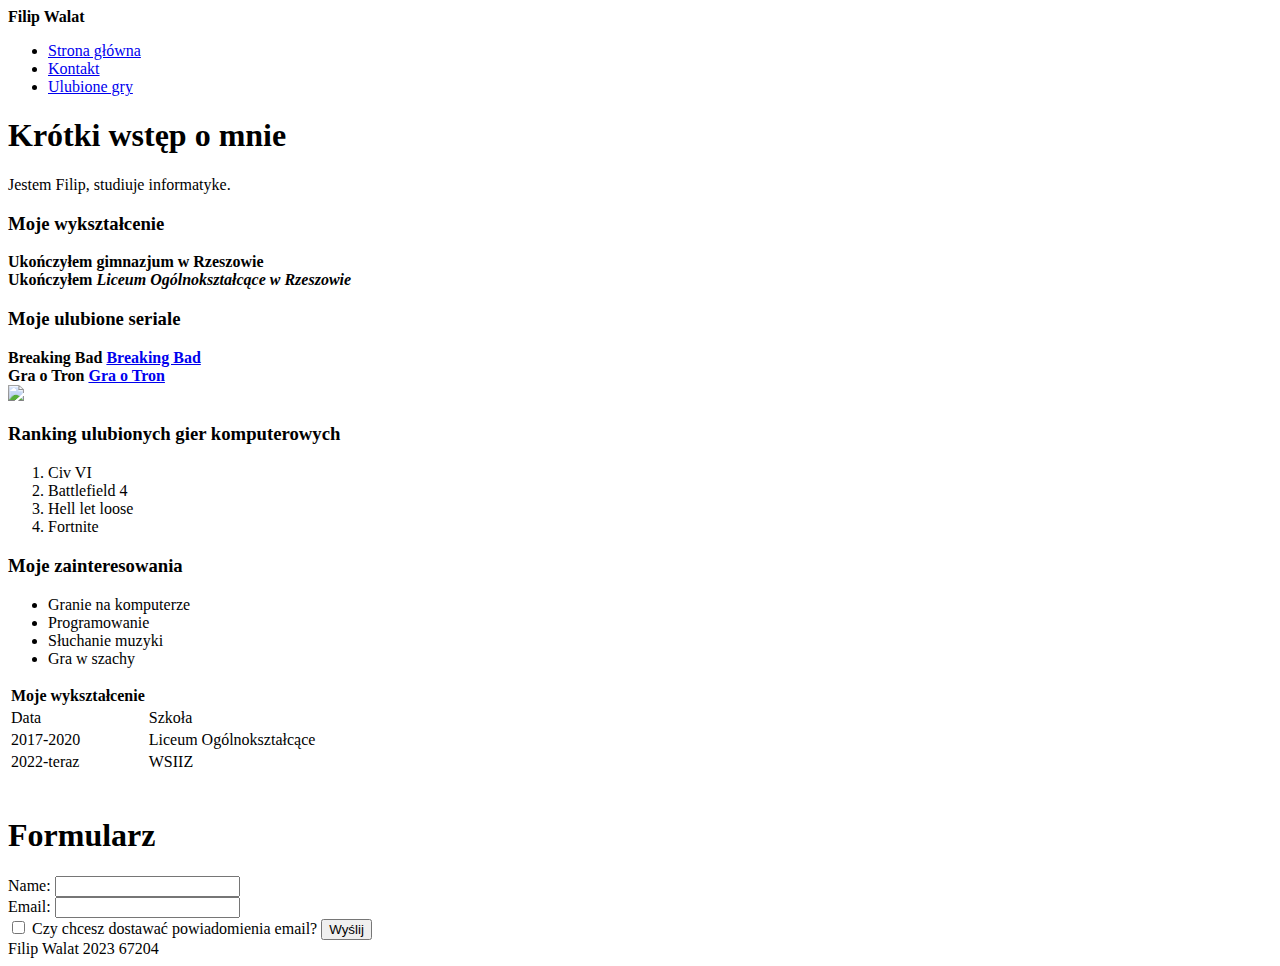
==== strona/index.html @ e09ad86d "j" ====
<!DOCTYPE html>
<html lang="pl">
<head>
    <meta charset="UTF-8">
    <meta http-equiv="X-UA-Compatible" content="IE=edge">
    <meta name="viewport" content="width=device-width, initial-scale=1.0">
    <title>My website</title>
</head>

<body>

    <header>
        <b>Filip Walat</b>
        <ul>
       <li> <a href="#">Strona główna</a> </li>
        <li> <a href="kontakt/index.html">Kontakt</a></li>
        <li><a href="gry/index.html">Ulubione gry</a></li>
        </ul>
    </header>
   
    <nav>
    <h1>Krótki wstęp o mnie</h1>
    <p>Jestem Filip, studiuje informatyke.</p>
     <h3>Moje wykształcenie </h3>
     <b>Ukończyłem gimnazjum w Rzeszowie<br></b>
     <b>Ukończyłem <i>Liceum Ogólnokształcące w Rzeszowie</i></b>  
    
    </nav>
<section>
<article></article>
    <h3>Moje ulubione seriale</h3>
     <b>
        Breaking Bad <a href = https://www.filmweb.pl/serial/Breaking+Bad-2008-430668 > Breaking Bad <br></a>

        Gra o Tron <a href = https://www.filmweb.pl/serial/Gra+o+tron-2011-476848 > Gra o Tron <br></a>
    </b>
</article>
<img src="https://fwcdn.pl/cwpo/00/18/18/13.3.jpg"/>
<article></article>   
<h3>Ranking ulubionych gier komputerowych</h3>
    <ol>
        <li>Civ VI</li>
        <li>Battlefield 4</li>
        <li>Hell let loose</li>
        <li>Fortnite</li>



    </ol>
</article> 
<article>
<h3>Moje zainteresowania</h3>
    <ul>
       <li>Granie na komputerze</li> 
       <li>Programowanie</li> 
       <li>Słuchanie muzyki</li> 
       <li>Gra w szachy</li> 
    </ul>
</article>
<aside></aside>    
<table>
        <tr>
            <th>Moje wykształcenie</th>
        </tr>
        <tr>
            <td>Data</td>
            <td>Szkoła</td>
        </tr>
        <tr>
            <td>2017-2020</td>
            <td>Liceum Ogólnokształcące</td>
        
        </tr>
        <tr>
            <td> 2022-teraz</td>
            <td>WSIIZ</td>
        </tr>
    </table>
</aside>  
<table>
    <tr>
        <td></td>
        <td rowspan="2"></td>
        <td></td>
    </tr>
    
    <tr>
        <td></td>
        <td></td>
    </tr>
    
    <tr>
        <td></td>
        <td colspan="2",rowspan="2"></td>
    </tr>
    
    <tr>
        <td></td>
    </tr>
    
    <tr>
        <td colspan="2"></td>
        <td></td>
    </tr>
</table>
<h1>Formularz</h1>
<form action="" method="get">
<label>Name:
    <input type="xyz"/>
</label><br>
<form action="" method="get">
    <label>Email:
        <input type="xyz"/>
    </label><br>
    <input type="checkbox" id="zgoda" name="zgoda" value="zgodaa">
<label for="zgoda"> Czy chcesz dostawać powiadomienia email?</label>
    <button type="button">Wyślij</button>
</form>
<footer>Filip Walat 2023 67204</footer>
</body>
</html>
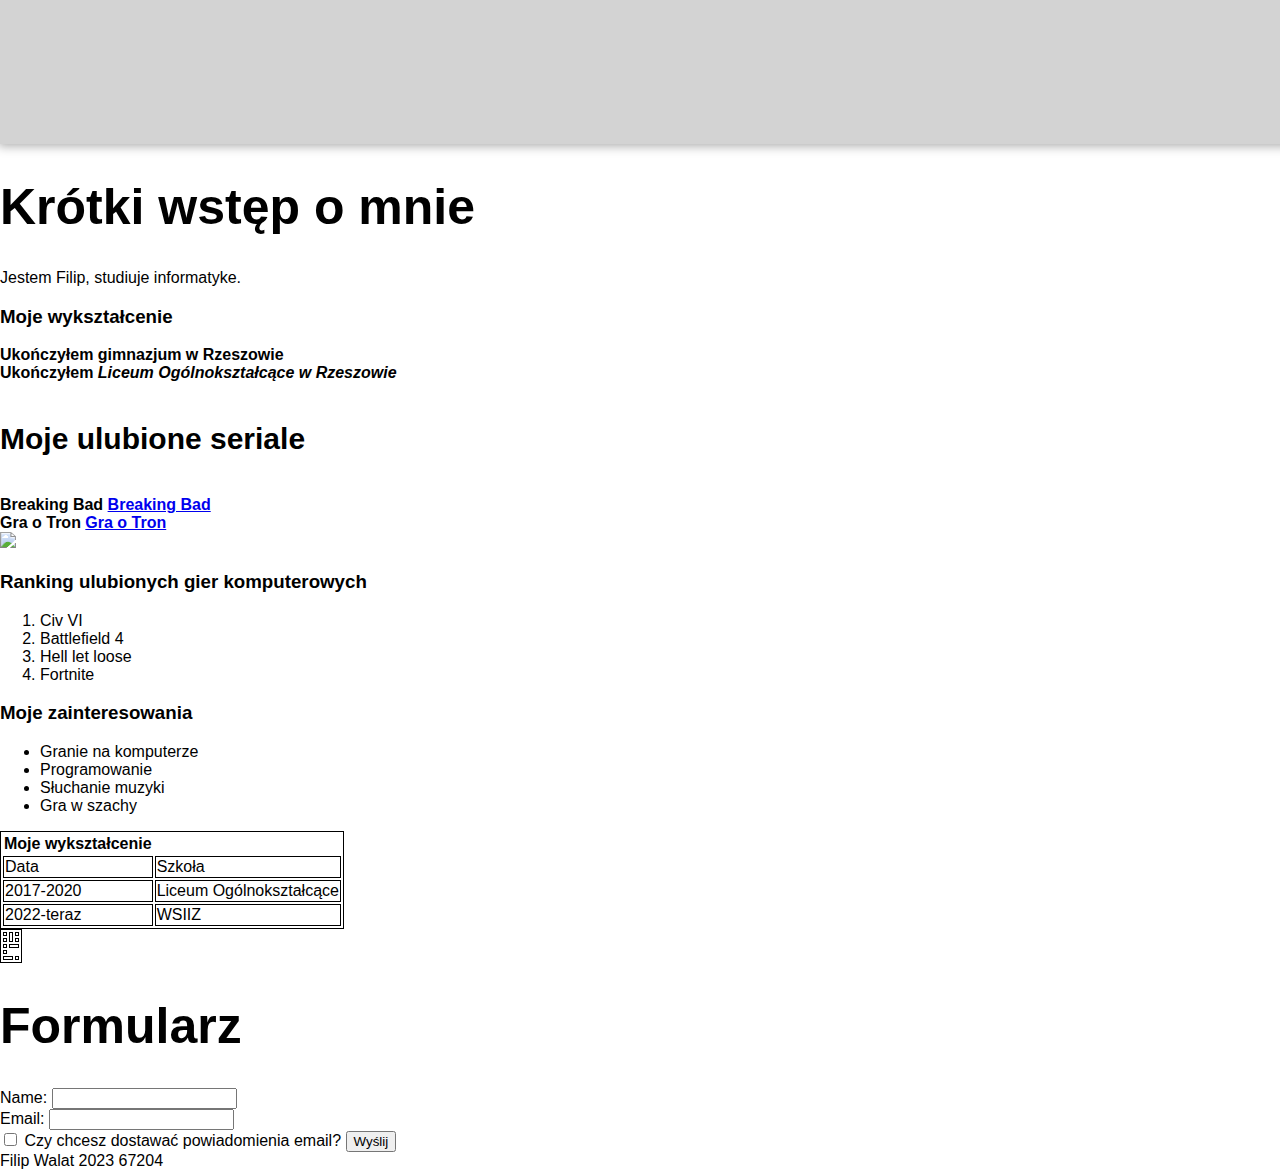
==== commit f46cd9e3: "essa" ====
--- a/strona/index.html
+++ b/strona/index.html
@@ -5,16 +5,32 @@
     <meta http-equiv="X-UA-Compatible" content="IE=edge">
     <meta name="viewport" content="width=device-width, initial-scale=1.0">
     <title>My website</title>
+    
+    <style>
+       
+       body {padding: 0px; margin: 0px; font-family: sans-serif; font-size: medium; box-sizing: border-box;}
+       h1 {font-size: 50px;}
+       h4 {font-size: 30px;}
+       header {display: flex; background-color: lightgrey; position: relative; 
+                top: 100%; box-shadow: 0 0 10px 2px #aaa; padding: 20px 120px; width: 1920px; left: 0%; top: 100%;flex-wrap: wrap; justify-content: flex-end; flex-direction: row; align-items: center; height: 100%;}
+       table {border: 1px #000000 solid;size: 100px 100px;}
+       td {border: 1px solid #000000; } 
+       tr {border: #000000 1px solid;}
+
+
+    </style>
 </head>
 
 <body>
 
+    
     <header>
-        <b>Filip Walat</b>
+        
         <ul>
-       <li> <a href="#">Strona główna</a> </li>
+        <li>Filip Walat</li>
+            <li> <a href="#">Strona główna</a> </li>
         <li> <a href="kontakt/index.html">Kontakt</a></li>
-        <li><a href="gry/index.html">Ulubione gry</a></li>
+        <li> <a href="gry/index.html">Ulubione gry</a></li>
         </ul>
     </header>
    
@@ -28,7 +44,7 @@
     </nav>
 <section>
 <article></article>
-    <h3>Moje ulubione seriale</h3>
+    <h4>Moje ulubione seriale</h4>
      <b>
         Breaking Bad <a href = https://www.filmweb.pl/serial/Breaking+Bad-2008-430668 > Breaking Bad <br></a>
 
@@ -75,6 +91,7 @@
             <td> 2022-teraz</td>
             <td>WSIIZ</td>
         </tr>
+    <section>
     </table>
 </aside>  
 <table>
@@ -103,6 +120,7 @@
         <td></td>
     </tr>
 </table>
+</section>
 <h1>Formularz</h1>
 <form action="" method="get">
 <label>Name:
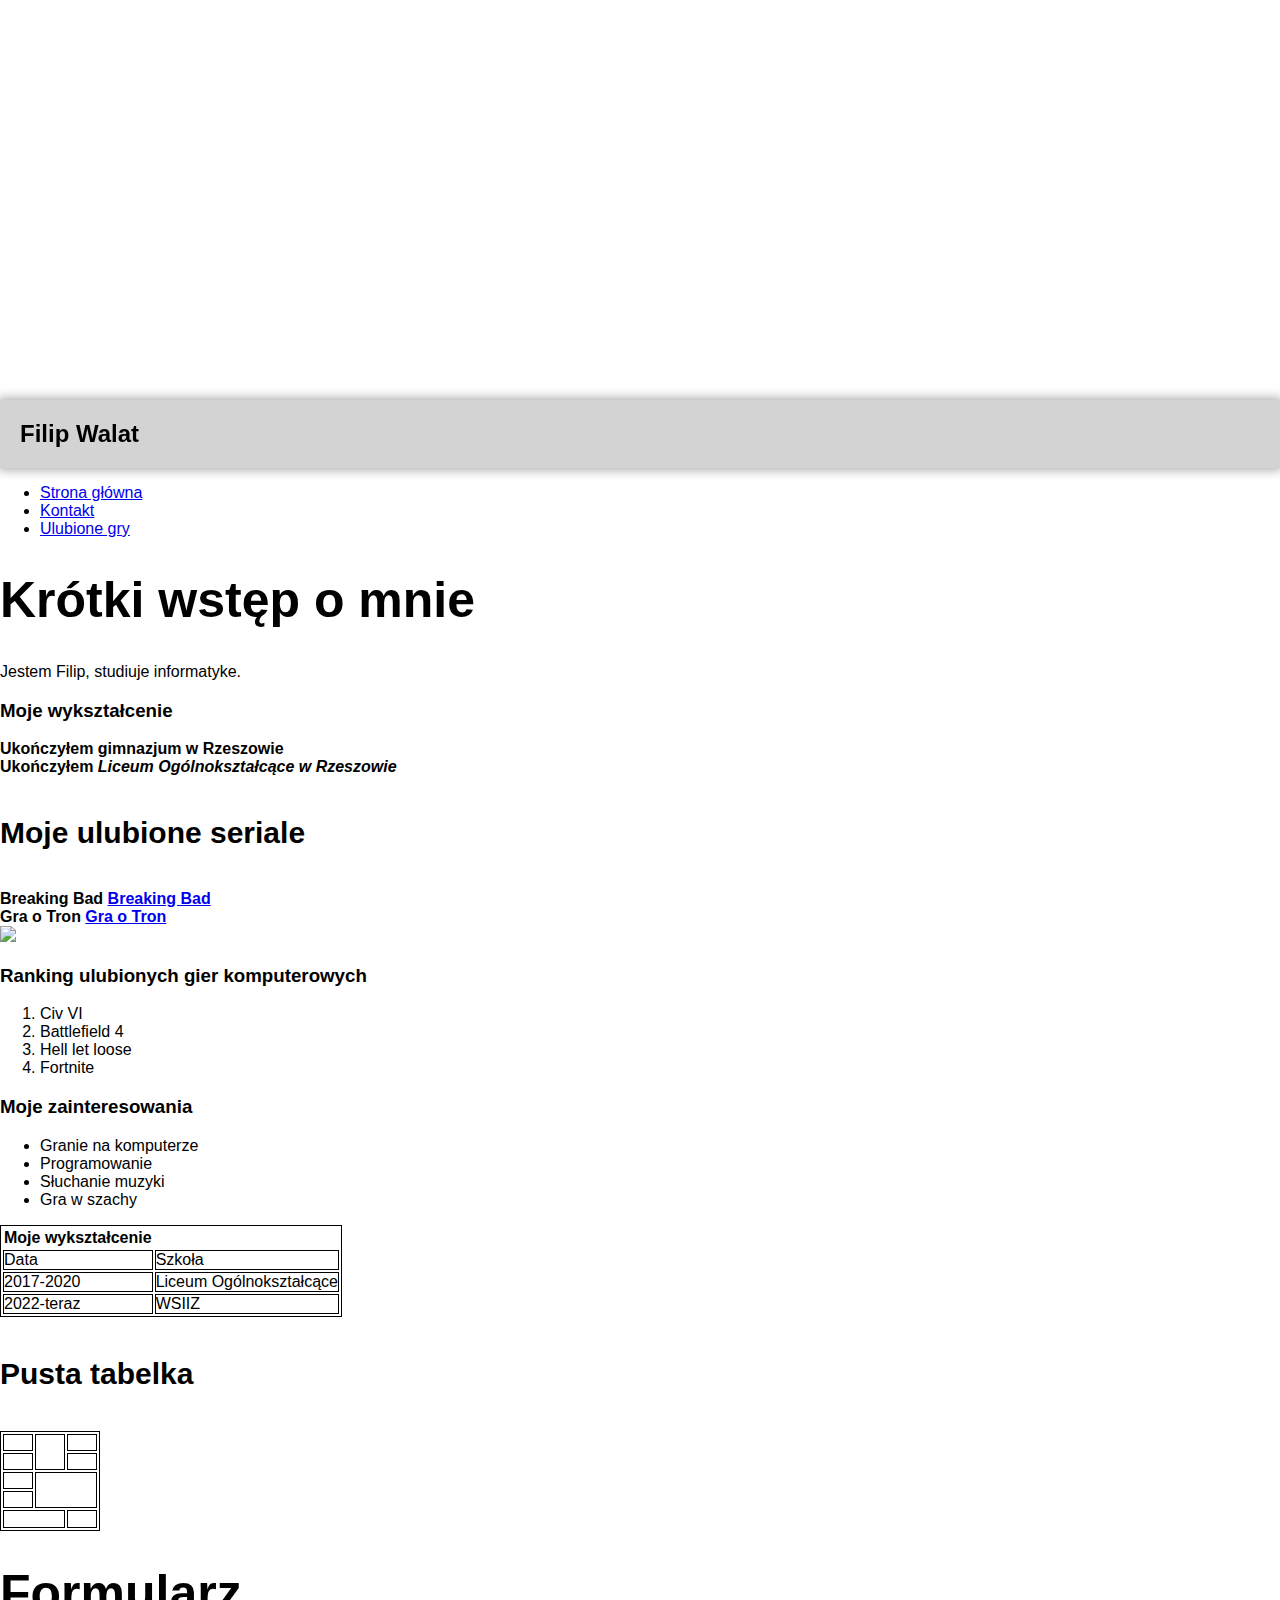
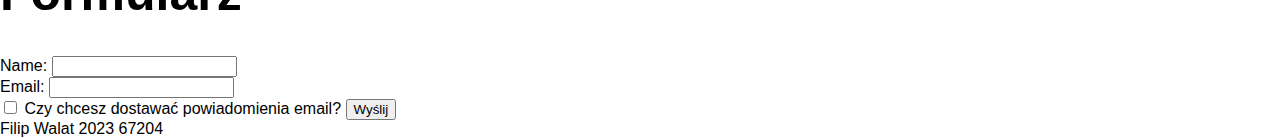
==== commit a46c4351: "111" ====
--- a/strona/index.html
+++ b/strona/index.html
@@ -7,43 +7,56 @@
     <title>My website</title>
     
     <style>
-       
-       body {padding: 0px; margin: 0px; font-family: sans-serif; font-size: medium; box-sizing: border-box;}
+        *{box-sizing: border-box;}
+        body {padding: 0 0; margin: 0; font-family: "Inter" , sans-serif;}
+       div {margin 0; padding-top: 200px;}
        h1 {font-size: 50px;}
        h4 {font-size: 30px;}
-       header {display: flex; background-color: lightgrey; position: relative; 
-                top: 100%; box-shadow: 0 0 10px 2px #aaa; padding: 20px 120px; width: 1920px; left: 0%; top: 100%;flex-wrap: wrap; justify-content: flex-end; flex-direction: row; align-items: center; height: 100%;}
-       table {border: 1px #000000 solid;size: 100px 100px;}
-       td {border: 1px solid #000000; } 
+       header {position: sticky; height: 100%; background-color: lightgray; top 0; left: 0; display: flex; justify-content: space-between; flex-direction: row; align-items: flex-end;
+        box-shadow: 0 0 10px 2px #aaa;padding-left: 20px;padding-right: 120px;z-index: 100;}
+        header nav ul {flex-direction: row; list-style: none; display: flex; gap: 100px; }
+        header ul nav li:first-child{display: flex;position: relative; margin-left: 0;}
+        .header1  {margin}
+       
+
+       table {border: 1px #000000 solid}
+       th {align-items: center;}
+       td {border: 1px solid #000000; padding: 0%; } 
        tr {border: #000000 1px solid;}
+      
 
 
     </style>
 </head>
 
 <body>
-
-    
-    <header>
+<div class="header1">
+    <div class="Filip">
+        <header>
         
+        <h2>Filip Walat</h2>
+    </div>
+</div>
+        <nav>
         <ul>
-        <li>Filip Walat</li>
-            <li> <a href="#">Strona główna</a> </li>
+        <li> <a href="#">Strona główna</a> </li>
         <li> <a href="kontakt/index.html">Kontakt</a></li>
         <li> <a href="gry/index.html">Ulubione gry</a></li>
         </ul>
+    </nav>
     </header>
-   
-    <nav>
+</div>
+
+    <article>
     <h1>Krótki wstęp o mnie</h1>
     <p>Jestem Filip, studiuje informatyke.</p>
      <h3>Moje wykształcenie </h3>
      <b>Ukończyłem gimnazjum w Rzeszowie<br></b>
      <b>Ukończyłem <i>Liceum Ogólnokształcące w Rzeszowie</i></b>  
+    </article>
     
-    </nav>
 <section>
-<article></article>
+<article>
     <h4>Moje ulubione seriale</h4>
      <b>
         Breaking Bad <a href = https://www.filmweb.pl/serial/Breaking+Bad-2008-430668 > Breaking Bad <br></a>
@@ -52,16 +65,13 @@
     </b>
 </article>
 <img src="https://fwcdn.pl/cwpo/00/18/18/13.3.jpg"/>
-<article></article>   
+<article>   
 <h3>Ranking ulubionych gier komputerowych</h3>
     <ol>
         <li>Civ VI</li>
         <li>Battlefield 4</li>
         <li>Hell let loose</li>
         <li>Fortnite</li>
-
-
-
     </ol>
 </article> 
 <article>
@@ -73,8 +83,9 @@
        <li>Gra w szachy</li> 
     </ul>
 </article>
-<aside></aside>    
-<table>
+<aside>  
+
+    <table>
         <tr>
             <th>Moje wykształcenie</th>
         </tr>
@@ -94,7 +105,9 @@
     <section>
     </table>
 </aside>  
-<table>
+<article>
+    <h4>Pusta tabelka</h4>
+    <table BORDER=1 WIDTH=100px HEIGHT=100px>
     <tr>
         <td></td>
         <td rowspan="2"></td>
@@ -108,7 +121,7 @@
     
     <tr>
         <td></td>
-        <td colspan="2",rowspan="2"></td>
+        <td colspan="2" rowspan="2"></td>
     </tr>
     
     <tr>
@@ -119,7 +132,10 @@
         <td colspan="2"></td>
         <td></td>
     </tr>
+</article>
 </table>
+</div>
+<article>
 </section>
 <h1>Formularz</h1>
 <form action="" method="get">
@@ -134,6 +150,7 @@
 <label for="zgoda"> Czy chcesz dostawać powiadomienia email?</label>
     <button type="button">Wyślij</button>
 </form>
+</article>
 <footer>Filip Walat 2023 67204</footer>
 </body>
 </html>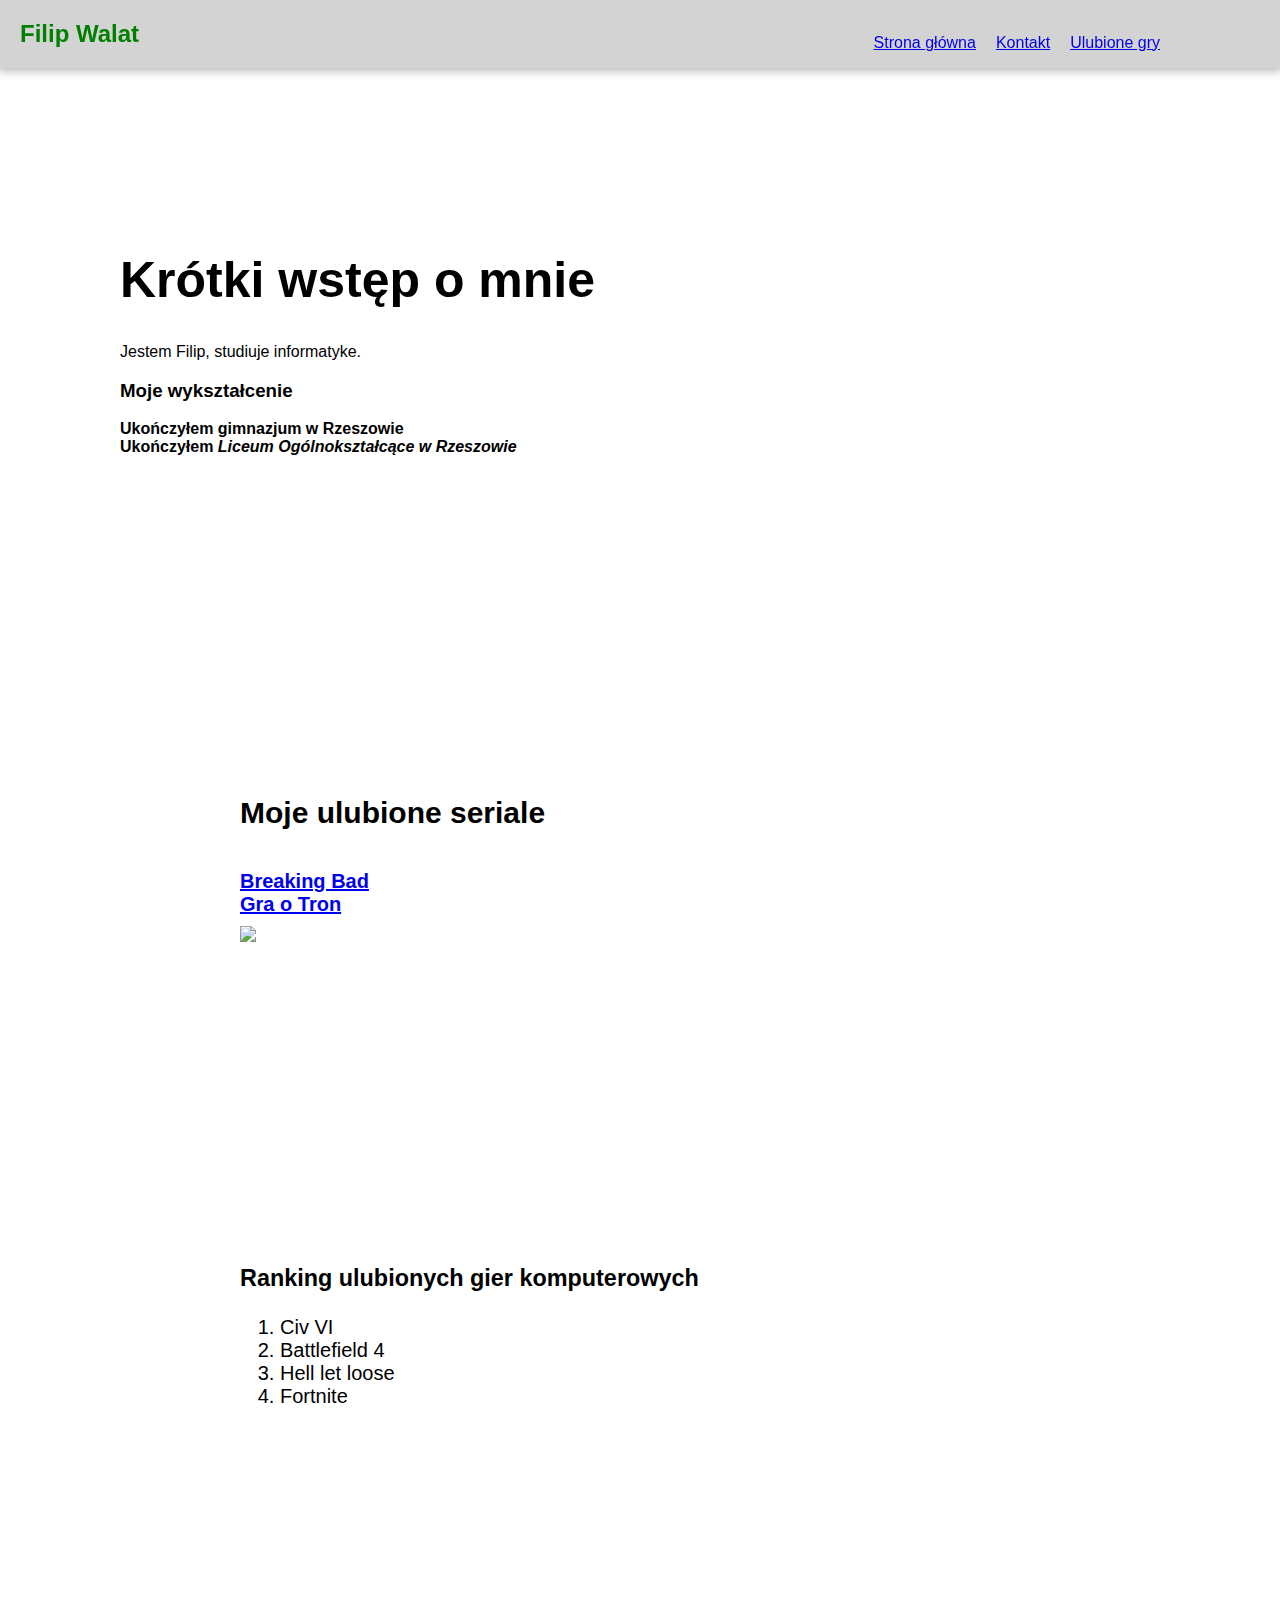
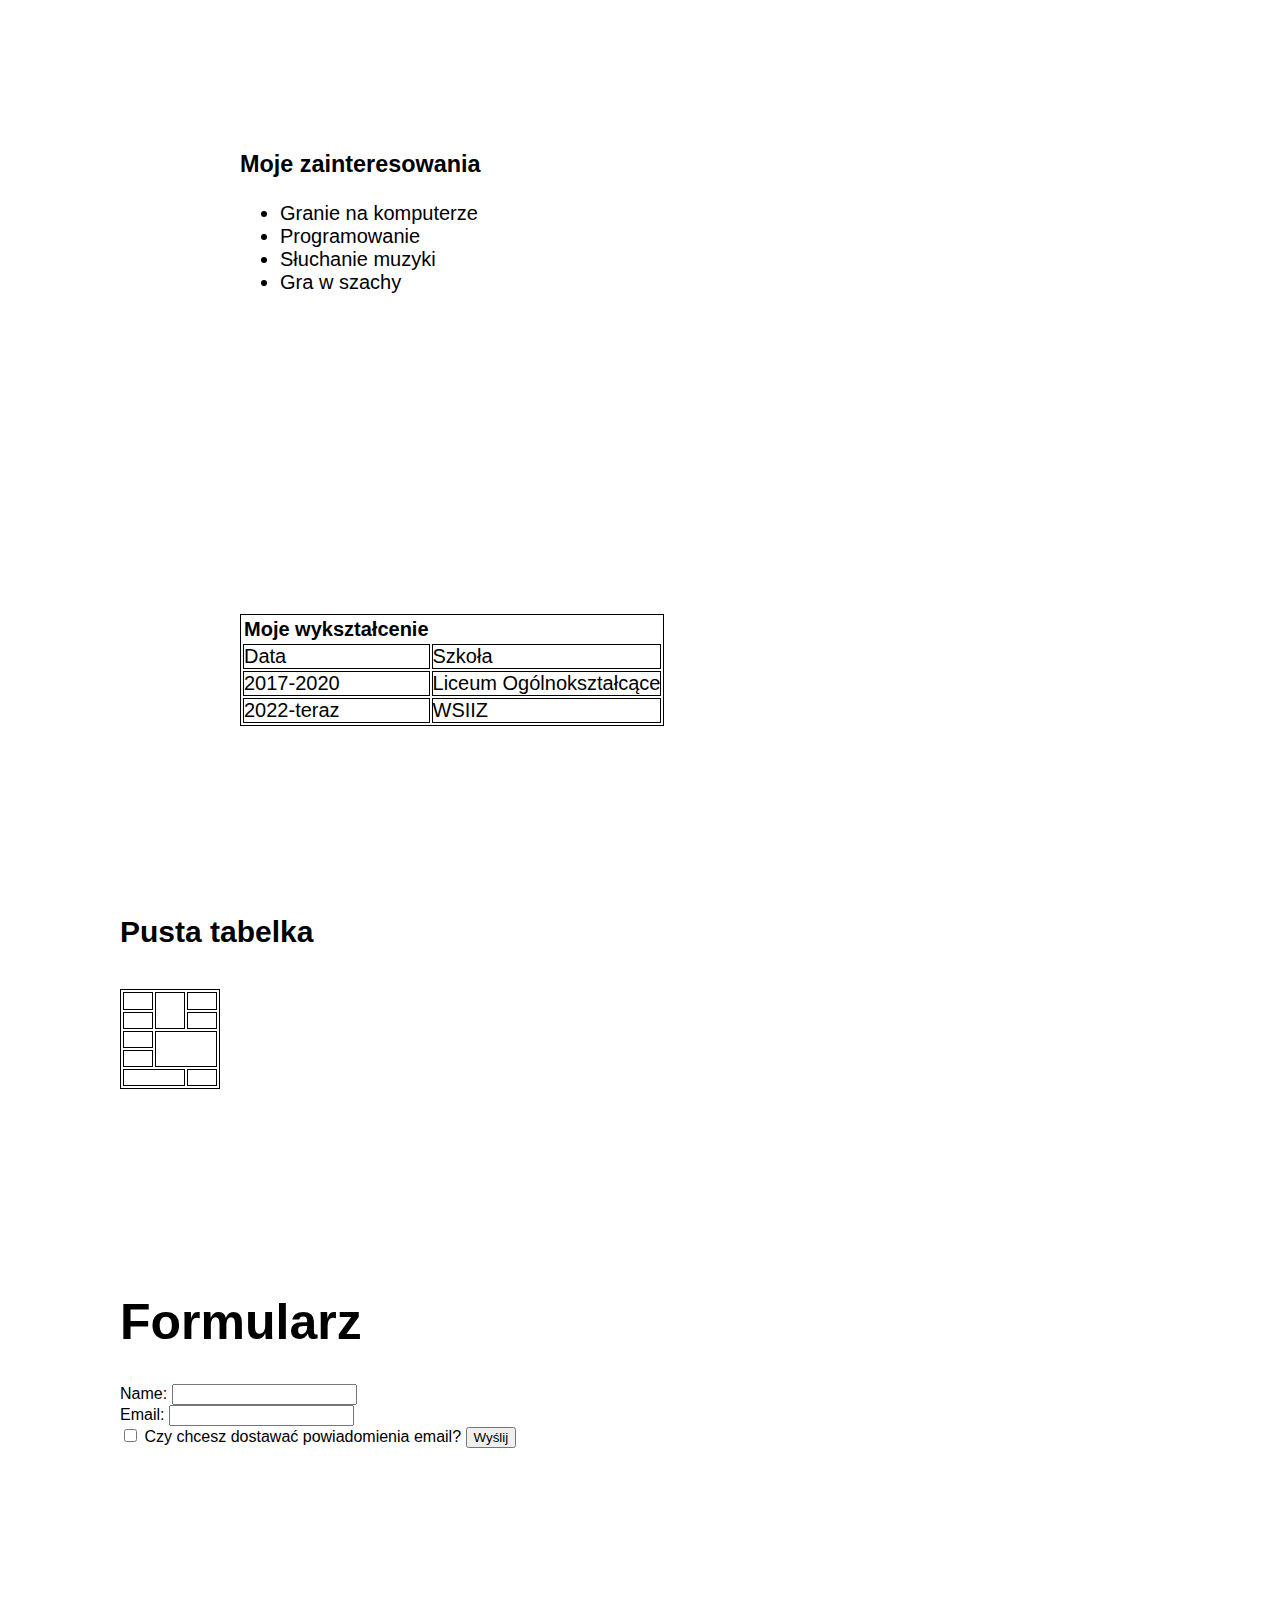
==== commit b44306b6: "ewe" ====
--- a/strona/index.html
+++ b/strona/index.html
@@ -9,30 +9,35 @@
     <style>
         *{box-sizing: border-box;}
         body {padding: 0 0; margin: 0; font-family: "Inter" , sans-serif;}
-       div {margin 0; padding-top: 200px;}
+       div {margin: 0; padding-top: 200px;}
        h1 {font-size: 50px;}
        h4 {font-size: 30px;}
-       header {position: sticky; height: 100%; background-color: lightgray; top 0; left: 0; display: flex; justify-content: space-between; flex-direction: row; align-items: flex-end;
+       header {position: sticky; height: 100%; background-color: lightgray; top: 0; left: 0; display: flex; justify-content: space-between; flex-direction: row; align-items: flex-end;
         box-shadow: 0 0 10px 2px #aaa;padding-left: 20px;padding-right: 120px;z-index: 100;}
-        header nav ul {flex-direction: row; list-style: none; display: flex; gap: 100px; }
-        header ul nav li:first-child{display: flex;position: relative; margin-left: 0;}
-        .header1  {margin}
-       
+        header nav ul {flex-direction: row; list-style: none; display: flex; gap: 20px; justify-content: right; align-items: center;}
+        
+        .header1  {margin: 0;  padding: 0;}
+        .Filip {margin: 0; margin: 0; padding: 0; color: green;}
+       header nav {display: block;}
 
        table {border: 1px #000000 solid}
        th {align-items: center;}
        td {border: 1px solid #000000; padding: 0%; } 
        tr {border: #000000 1px solid;}
-      
+       article {display: block; position: relative; padding: 150px 120px; flex-direction: row; align-items: center; justify-content: center; }
+        section {display: block; padding-top: 0; padding-bottom: 0; padding-left: 120px; padding-right: 120px; font-size: 20px;}
+       aside {display: flex;}
+       .jpgresize{padding-top: 10px; width: 100px; display: flex; height: auto; }
 
 
     </style>
 </head>
 
 <body>
-<div class="header1">
+    <header>
+    <div class="header1">
     <div class="Filip">
-        <header>
+        
         
         <h2>Filip Walat</h2>
     </div>
@@ -56,15 +61,21 @@
     </article>
     
 <section>
-<article>
-    <h4>Moje ulubione seriale</h4>
-     <b>
-        Breaking Bad <a href = https://www.filmweb.pl/serial/Breaking+Bad-2008-430668 > Breaking Bad <br></a>
 
-        Gra o Tron <a href = https://www.filmweb.pl/serial/Gra+o+tron-2011-476848 > Gra o Tron <br></a>
+    
+    <article>
+        <h4>Moje ulubione seriale</h4>
+    <b>
+        <a href = https://www.filmweb.pl/serial/Breaking+Bad-2008-430668 > Breaking Bad <br></a>
+
+        <a href = https://www.filmweb.pl/serial/Gra+o+tron-2011-476848 > Gra o Tron <br></a>
     </b>
+    <div class="jpgresize">
+    <img src="https://fwcdn.pl/cwpo/00/18/18/13.3.jpg"/>
+    </div>
 </article>
-<img src="https://fwcdn.pl/cwpo/00/18/18/13.3.jpg"/>
+
+</aside>
 <article>   
 <h3>Ranking ulubionych gier komputerowych</h3>
     <ol>
@@ -83,7 +94,7 @@
        <li>Gra w szachy</li> 
     </ul>
 </article>
-<aside>  
+<article>  
 
     <table>
         <tr>
@@ -104,8 +115,8 @@
         </tr>
     <section>
     </table>
-</aside>  
-<article>
+</article>  
+<p>
     <h4>Pusta tabelka</h4>
     <table BORDER=1 WIDTH=100px HEIGHT=100px>
     <tr>
@@ -132,11 +143,12 @@
         <td colspan="2"></td>
         <td></td>
     </tr>
-</article>
+
 </table>
-</div>
+
+</p>
+</section>
 <article>
-</section>
 <h1>Formularz</h1>
 <form action="" method="get">
 <label>Name:
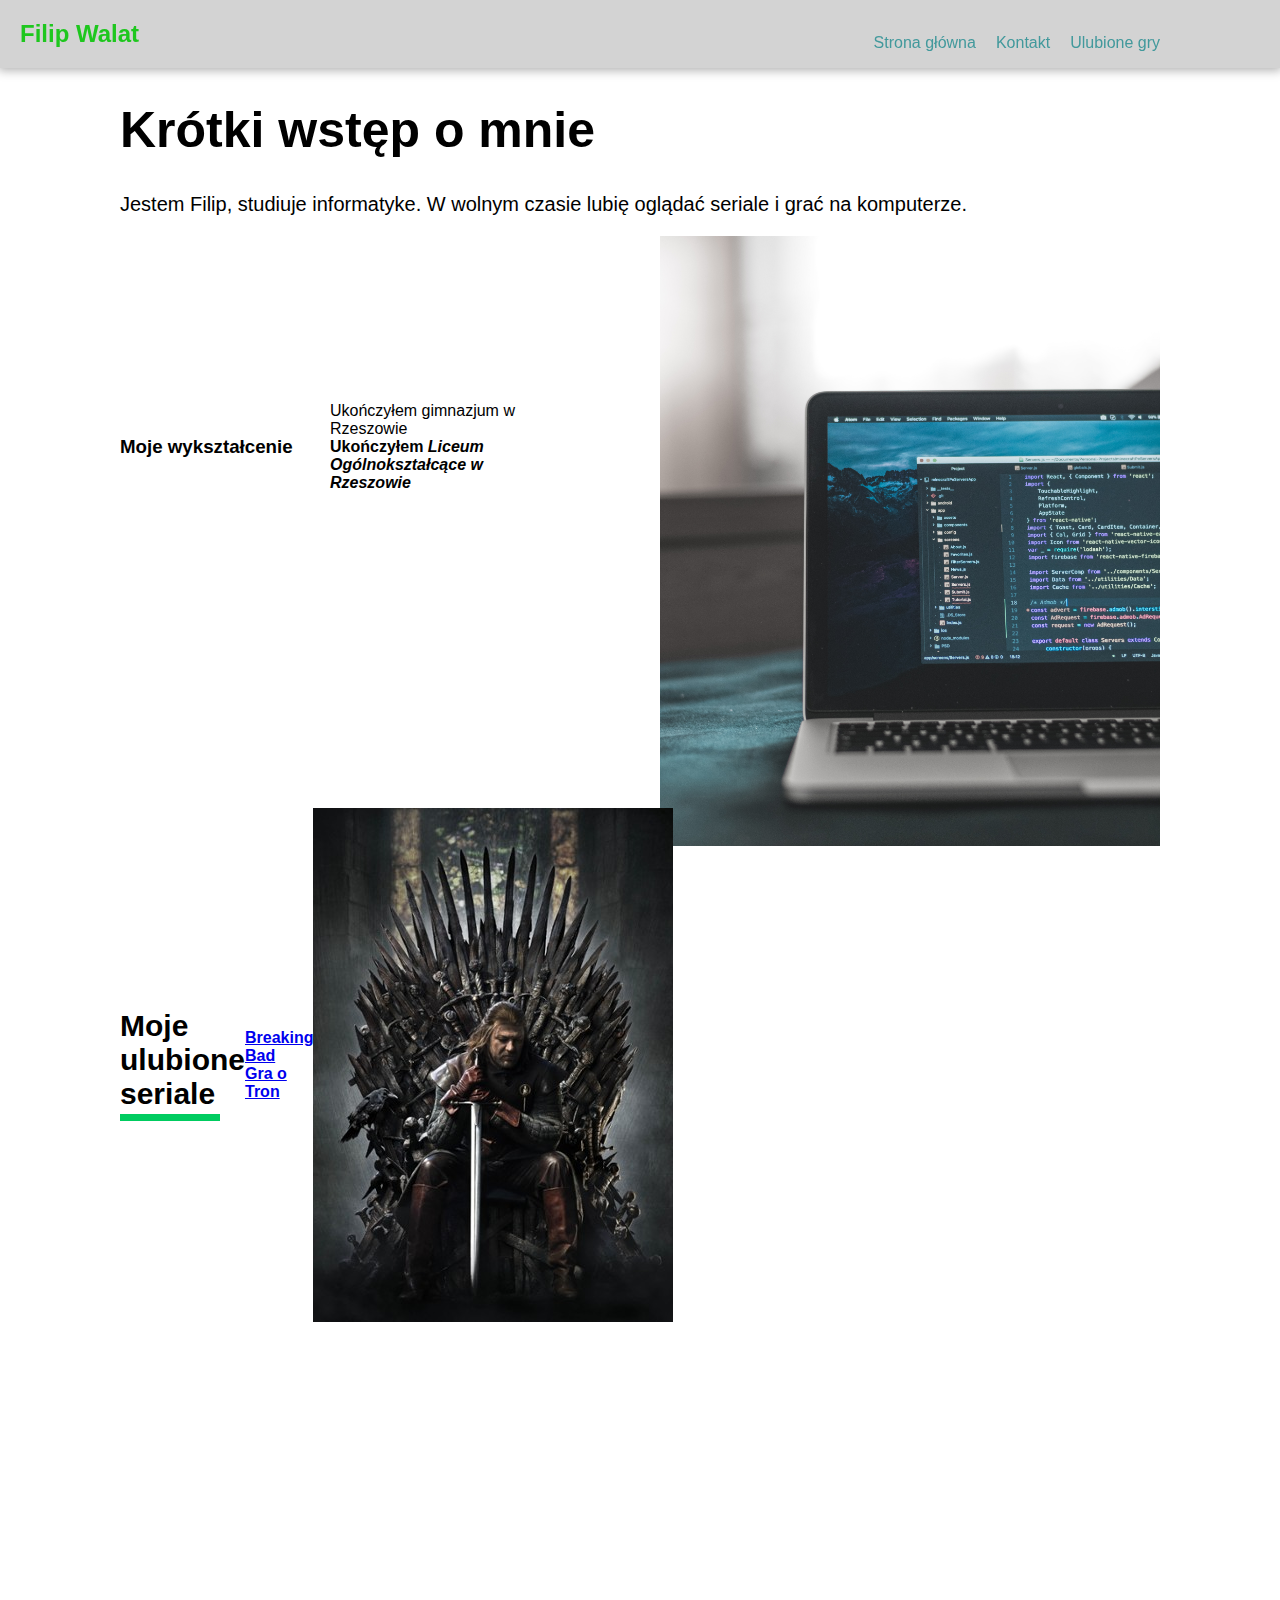
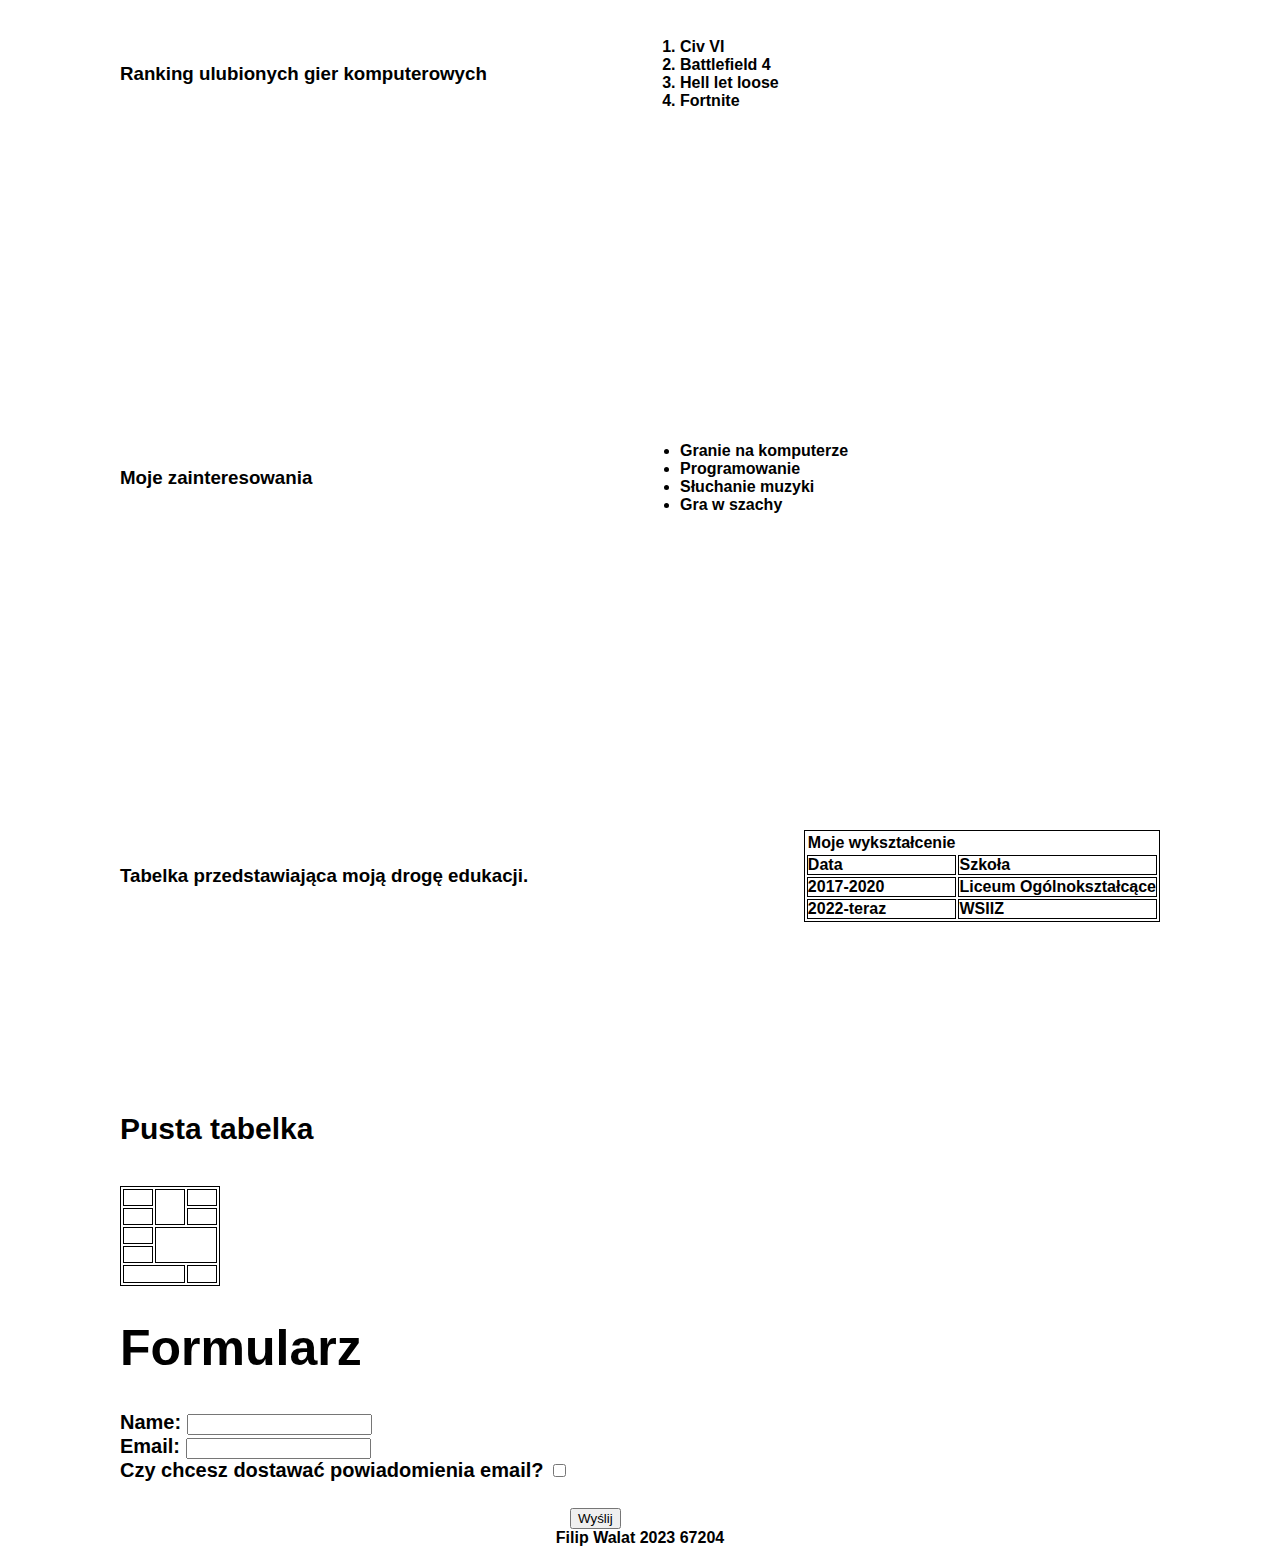
==== commit d1628fb3: "wwww" ====
--- a/strona/index.html
+++ b/strona/index.html
@@ -7,27 +7,39 @@
     <title>My website</title>
     
     <style>
+        
         *{box-sizing: border-box;}
         body {padding: 0 0; margin: 0; font-family: "Inter" , sans-serif;}
-       div {margin: 0; padding-top: 200px;}
        h1 {font-size: 50px;}
        h4 {font-size: 30px;}
+       article h4::after {display: block;width: 100px;height: 7px;background-color: #00cc60; margin-top: 3px;content: "";}
+       
        header {position: sticky; height: 100%; background-color: lightgray; top: 0; left: 0; display: flex; justify-content: space-between; flex-direction: row; align-items: flex-end;
-        box-shadow: 0 0 10px 2px #aaa;padding-left: 20px;padding-right: 120px;z-index: 100;}
+                box-shadow: 0 0 10px 2px #aaa;padding-left: 20px;padding-right: 120px;z-index: 100;}
         header nav ul {flex-direction: row; list-style: none; display: flex; gap: 20px; justify-content: right; align-items: center;}
-        
+        header nav ul li a {text-decoration: none; color: rgb(66, 153, 156);}
         .header1  {margin: 0;  padding: 0;}
-        .Filip {margin: 0; margin: 0; padding: 0; color: green;}
+        .Filip {margin: 0; margin: 0; padding: 0; color: rgb(30, 199, 30);}
        header nav {display: block;}
+       
+       footer{text-align: center;}
 
        table {border: 1px #000000 solid}
-       th {align-items: center;}
+       
        td {border: 1px solid #000000; padding: 0%; } 
        tr {border: #000000 1px solid;}
-       article {display: block; position: relative; padding: 150px 120px; flex-direction: row; align-items: center; justify-content: center; }
-        section {display: block; padding-top: 0; padding-bottom: 0; padding-left: 120px; padding-right: 120px; font-size: 20px;}
-       aside {display: flex;}
-       .jpgresize{padding-top: 10px; width: 100px; display: flex; height: auto; }
+       
+       article {display: flex; position: relative; padding: 150px 120px; flex-direction: row; align-items: center; justify-content: space-between; }
+       .article-element {width: 50%; }
+       .obrazek {margin: 0; display: flex; align-items: centers;}
+       section {display: block; padding-top: 0; padding-bottom: 0; padding-left: 120px; padding-right: 120px; font-size: 20px;}
+       .main-section{float:right; float:; position: relative;;}
+       .main-section::before {content: ""; position: absolute;top: 0;left: 0;display: block;width: 100%;margin: 0 auto; overflow: hidden;}
+       .main-section::after {}
+       .przycisk {margin-left: 450px; margin-top: -100px; padding-top: -0px -100px;}
+       
+       
+       
 
 
     </style>
@@ -51,51 +63,62 @@
     </nav>
     </header>
 </div>
-
+</div>
+<div>
+<section>
+    <h1>Krótki wstęp o mnie</h1>
+    <p >Jestem Filip, studiuje informatyke. W wolnym czasie lubię oglądać seriale i grać na komputerze.</p>
+    <img class="main-section" src="jpg/main.jpg" style="height: auto; width: 500px;">
+</section>
+</div>
+    
     <article>
-    <h1>Krótki wstęp o mnie</h1>
-    <p>Jestem Filip, studiuje informatyke.</p>
-     <h3>Moje wykształcenie </h3>
-     <b>Ukończyłem gimnazjum w Rzeszowie<br></b>
-     <b>Ukończyłem <i>Liceum Ogólnokształcące w Rzeszowie</i></b>  
-    </article>
-    
-<section>
+    <h3 class="article-element">Moje wykształcenie </h3>
+     <p class="article-element">
+        Ukończyłem gimnazjum w Rzeszowie<br>
+     <b>Ukończyłem <i>Liceum Ogólnokształcące w Rzeszowie</i>
+    </p>  
+</article>
 
     
     <article>
-        <h4>Moje ulubione seriale</h4>
-    <b>
+        <h4 class="article-element">Moje ulubione seriale</h4>
+    <p class="article-element">
         <a href = https://www.filmweb.pl/serial/Breaking+Bad-2008-430668 > Breaking Bad <br></a>
 
         <a href = https://www.filmweb.pl/serial/Gra+o+tron-2011-476848 > Gra o Tron <br></a>
-    </b>
-    <div class="jpgresize">
-    <img src="https://fwcdn.pl/cwpo/00/18/18/13.3.jpg"/>
-    </div>
+    </p>
+    
+    <img class="obrazek" src="jpg/obrazek.jpg"/>
+    
 </article>
 
-</aside>
-<article>   
-<h3>Ranking ulubionych gier komputerowych</h3>
-    <ol>
+
+
+<article>  
+
+<h3 class="article-element">Ranking ulubionych gier komputerowych</h3>
+    <ol class="article-element">
         <li>Civ VI</li>
         <li>Battlefield 4</li>
         <li>Hell let loose</li>
         <li>Fortnite</li>
     </ol>
 </article> 
+
 <article>
-<h3>Moje zainteresowania</h3>
-    <ul>
+<h3 class="article-element">Moje zainteresowania</h3>
+    <ul class="article-element">
        <li>Granie na komputerze</li> 
        <li>Programowanie</li> 
        <li>Słuchanie muzyki</li> 
        <li>Gra w szachy</li> 
     </ul>
 </article>
-<article>  
 
+<article> 
+
+<h3 class="article-element">Tabelka przedstawiająca moją drogę edukacji.</h3>
     <table>
         <tr>
             <th>Moje wykształcenie</th>
@@ -113,12 +136,15 @@
             <td> 2022-teraz</td>
             <td>WSIIZ</td>
         </tr>
-    <section>
+    
     </table>
+
+ 
 </article>  
-<p>
-    <h4>Pusta tabelka</h4>
-    <table BORDER=1 WIDTH=100px HEIGHT=100px>
+
+<section>
+    <h4 class="article-element">Pusta tabelka</h4>
+    <table  BORDER=1 WIDTH=100px HEIGHT=100px>
     <tr>
         <td></td>
         <td rowspan="2"></td>
@@ -146,9 +172,10 @@
 
 </table>
 
-</p>
 </section>
-<article>
+
+
+<section class="formularz">
 <h1>Formularz</h1>
 <form action="" method="get">
 <label>Name:
@@ -158,11 +185,13 @@
     <label>Email:
         <input type="xyz"/>
     </label><br>
-    <input type="checkbox" id="zgoda" name="zgoda" value="zgodaa">
+    
 <label for="zgoda"> Czy chcesz dostawać powiadomienia email?</label>
-    <button type="button">Wyślij</button>
+<input type="checkbox" id="zgoda" name="zgoda" value="zgodaa"></form><br>
+    <button class="przycisk" type="button">Wyślij</button>
 </form>
-</article>
+</section>
+
 <footer>Filip Walat 2023 67204</footer>
 </body>
 </html>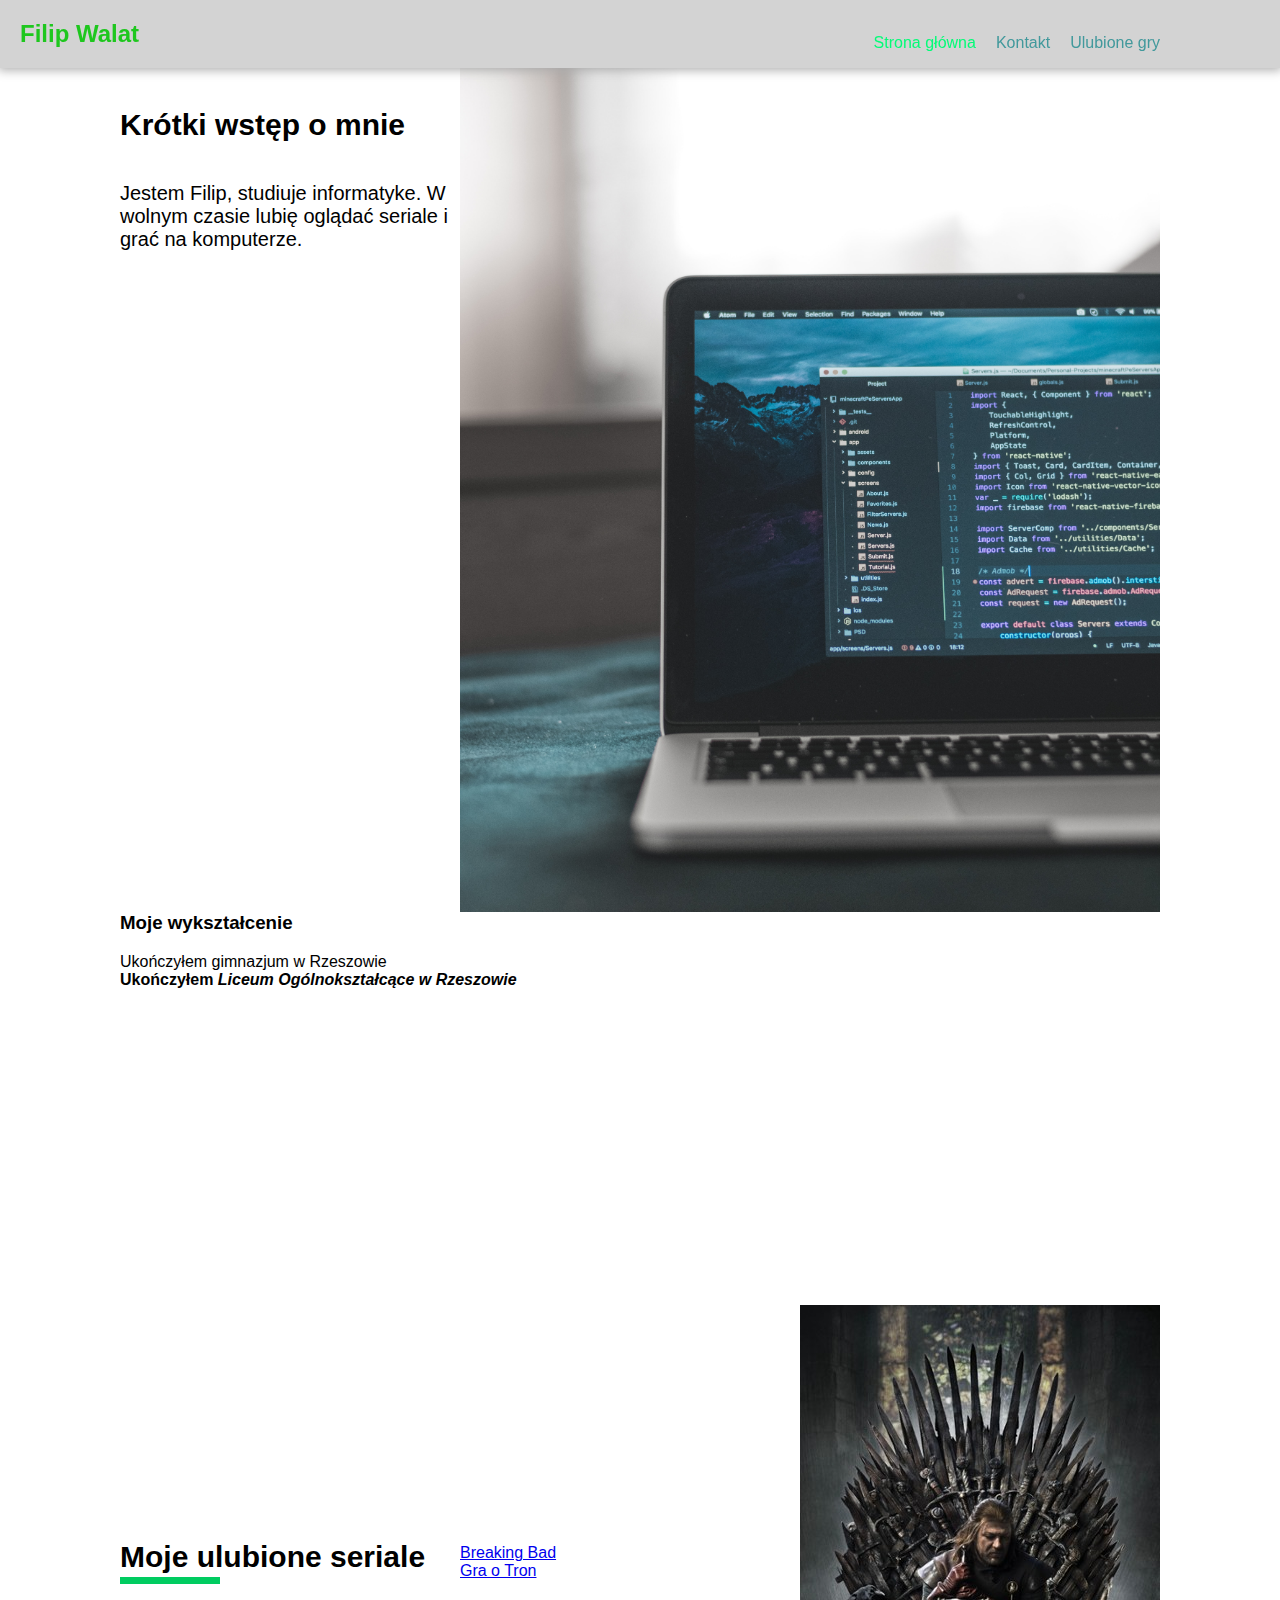
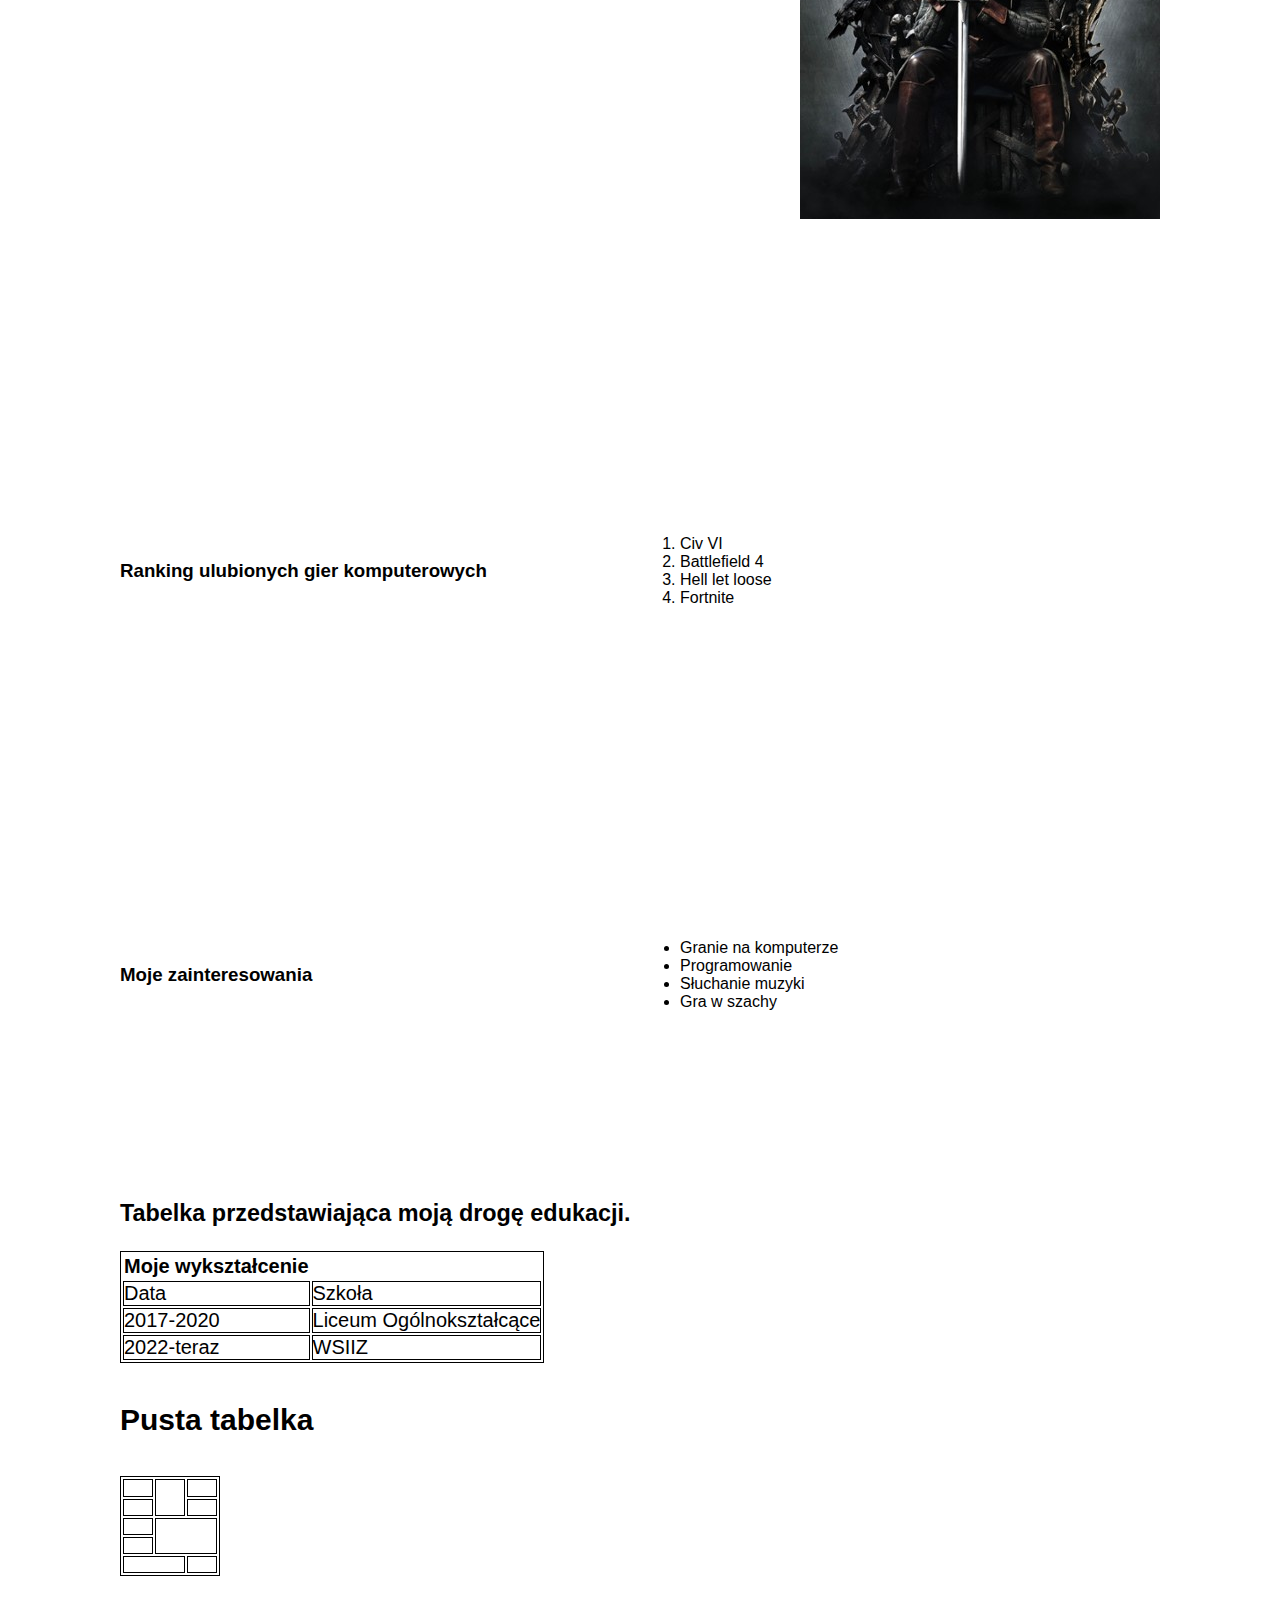
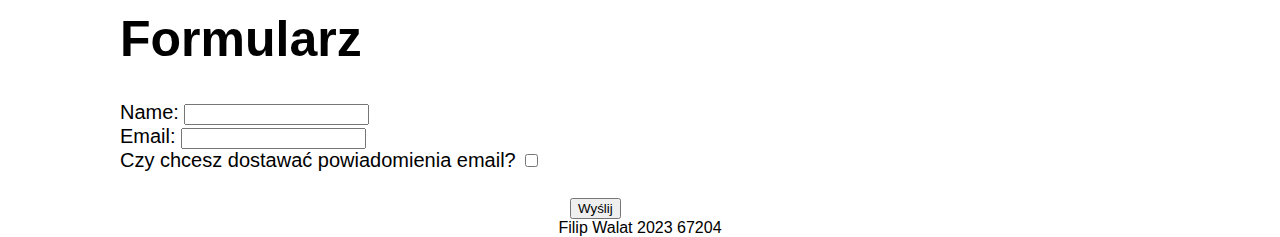
==== commit e12e1b74: "final" ====
--- a/strona/index.html
+++ b/strona/index.html
@@ -5,43 +5,9 @@
     <meta http-equiv="X-UA-Compatible" content="IE=edge">
     <meta name="viewport" content="width=device-width, initial-scale=1.0">
     <title>My website</title>
-    
+    <link href="css/style.css" rel="stylesheet"/>
     <style>
-        
-        *{box-sizing: border-box;}
-        body {padding: 0 0; margin: 0; font-family: "Inter" , sans-serif;}
-       h1 {font-size: 50px;}
-       h4 {font-size: 30px;}
-       article h4::after {display: block;width: 100px;height: 7px;background-color: #00cc60; margin-top: 3px;content: "";}
-       
-       header {position: sticky; height: 100%; background-color: lightgray; top: 0; left: 0; display: flex; justify-content: space-between; flex-direction: row; align-items: flex-end;
-                box-shadow: 0 0 10px 2px #aaa;padding-left: 20px;padding-right: 120px;z-index: 100;}
-        header nav ul {flex-direction: row; list-style: none; display: flex; gap: 20px; justify-content: right; align-items: center;}
-        header nav ul li a {text-decoration: none; color: rgb(66, 153, 156);}
-        .header1  {margin: 0;  padding: 0;}
-        .Filip {margin: 0; margin: 0; padding: 0; color: rgb(30, 199, 30);}
-       header nav {display: block;}
-       
-       footer{text-align: center;}
-
-       table {border: 1px #000000 solid}
-       
-       td {border: 1px solid #000000; padding: 0%; } 
-       tr {border: #000000 1px solid;}
-       
-       article {display: flex; position: relative; padding: 150px 120px; flex-direction: row; align-items: center; justify-content: space-between; }
-       .article-element {width: 50%; }
-       .obrazek {margin: 0; display: flex; align-items: centers;}
-       section {display: block; padding-top: 0; padding-bottom: 0; padding-left: 120px; padding-right: 120px; font-size: 20px;}
-       .main-section{float:right; float:; position: relative;;}
-       .main-section::before {content: ""; position: absolute;top: 0;left: 0;display: block;width: 100%;margin: 0 auto; overflow: hidden;}
-       .main-section::after {}
-       .przycisk {margin-left: 450px; margin-top: -100px; padding-top: -0px -100px;}
-       
-       
-       
-
-
+   
     </style>
 </head>
 
@@ -56,7 +22,7 @@
 </div>
         <nav>
         <ul>
-        <li> <a href="#">Strona główna</a> </li>
+        <li> <a class="stronag" href="#">Strona główna</a> </li>
         <li> <a href="kontakt/index.html">Kontakt</a></li>
         <li> <a href="gry/index.html">Ulubione gry</a></li>
         </ul>
@@ -64,19 +30,20 @@
     </header>
 </div>
 </div>
-<div>
-<section>
-    <h1>Krótki wstęp o mnie</h1>
+
+<section class="main-section">
+    <img class="main-section" src="jpg/main.jpg" style="height: auto; width:700px; margin-top:-10px;">
+    <h4>Krótki wstęp o mnie</h4>
     <p >Jestem Filip, studiuje informatyke. W wolnym czasie lubię oglądać seriale i grać na komputerze.</p>
-    <img class="main-section" src="jpg/main.jpg" style="height: auto; width: 500px;">
+    
 </section>
-</div>
+
     
-    <article>
+    <article class="aftermain">
     <h3 class="article-element">Moje wykształcenie </h3>
      <p class="article-element">
         Ukończyłem gimnazjum w Rzeszowie<br>
-     <b>Ukończyłem <i>Liceum Ogólnokształcące w Rzeszowie</i>
+     <b>Ukończyłem <i>Liceum Ogólnokształcące w Rzeszowie</i></b>
     </p>  
 </article>
 
@@ -116,7 +83,7 @@
     </ul>
 </article>
 
-<article> 
+<section> 
 
 <h3 class="article-element">Tabelka przedstawiająca moją drogę edukacji.</h3>
     <table>
@@ -140,7 +107,7 @@
     </table>
 
  
-</article>  
+</section>  
 
 <section>
     <h4 class="article-element">Pusta tabelka</h4>
--- a/strona/css/style.css
+++ b/strona/css/style.css
@@ -0,0 +1,31 @@
+*{box-sizing: border-box;}
+body {padding: 0 0; margin: 0; font-family: "Inter" , sans-serif;}
+h1 {font-size: 50px;}
+h4 {font-size: 30px;}
+article h4::after {display: block;width: 100px;height: 7px;background-color: #00cc60; margin-top: 3px;content: "";}
+
+header {position: sticky; height: 100%; background-color: lightgray; top: 0; left: 0; display: flex; justify-content: space-between; flex-direction: row; align-items: flex-end;
+        box-shadow: 0 0 10px 2px #aaa;padding-left: 20px;padding-right: 120px;z-index: 100;}
+header nav ul {flex-direction: row; list-style: none; display: flex; gap: 20px; justify-content: right; align-items: center;}
+header nav ul li a {text-decoration: none; color: rgb(66, 153, 156);}
+.header1  {margin: 0;  padding: 0;}
+.Filip {margin: 0; margin: 0; padding: 0; color: rgb(30, 199, 30);}
+.stronag {color: #03fc77;}
+
+header nav {display: block;}
+
+footer{text-align: center;}
+
+table {border: 1px #000000 solid}
+
+td {border: 1px solid #000000; padding: 0%; } 
+tr {border: #000000 1px solid;}
+
+article  {display: flex; position: relative; padding: 150px 120px; flex-direction: row; align-items: center; justify-content: space-between; }
+.article-element {width: 50%; }
+.obrazek {margin: 0; display: flex; align-items: centers;}
+section {display: block; padding-top: 0; padding-bottom: 0; padding-left: 120px; padding-right: 120px; font-size: 20px;}
+.main-section{float:right; position: relative;width: 100%; text-align: left; }
+.main-section::before {content: ""; position: absolute; top: 0; left: 0; display: block; width: 100%; margin: 0 auto; overflow: hidden;}
+.przycisk {margin-left: 450px; margin-top: -100px; padding-top: -0px -100px;}
+.aftermain{display: block; position: relative; }